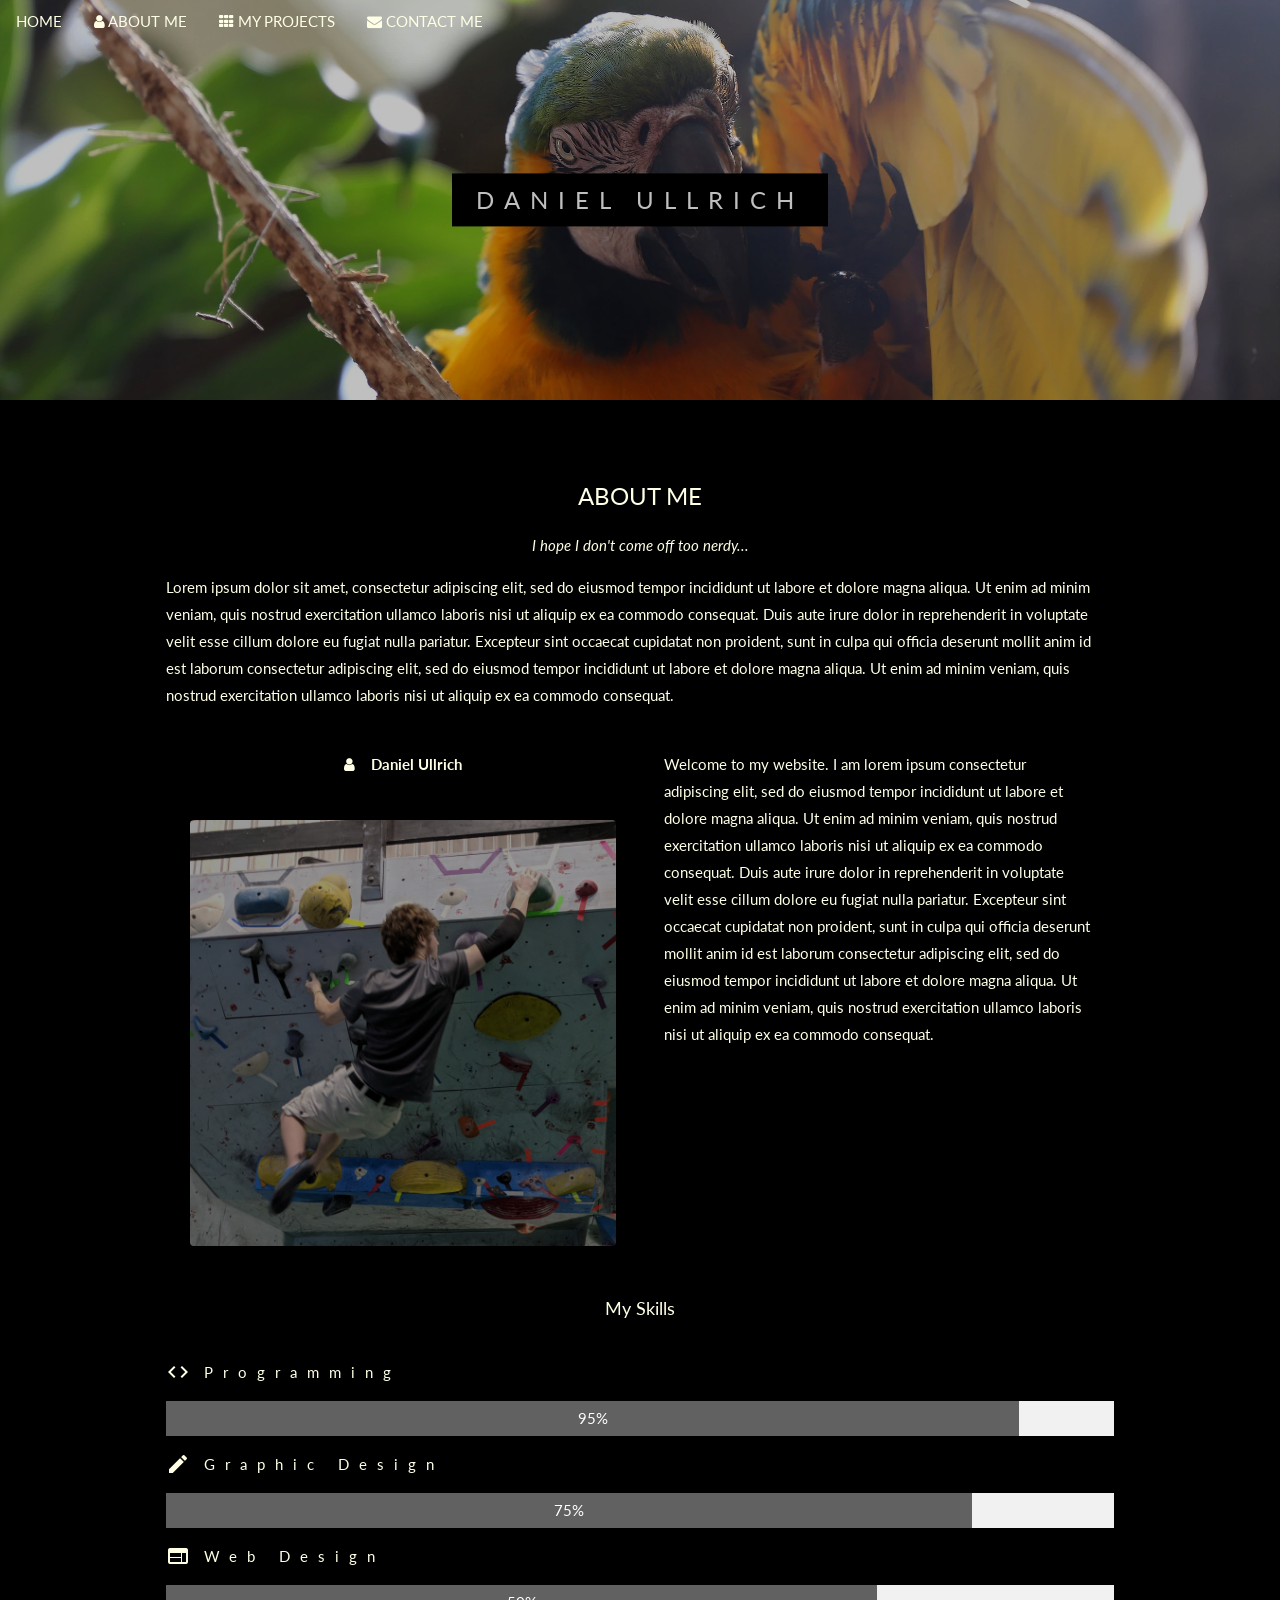
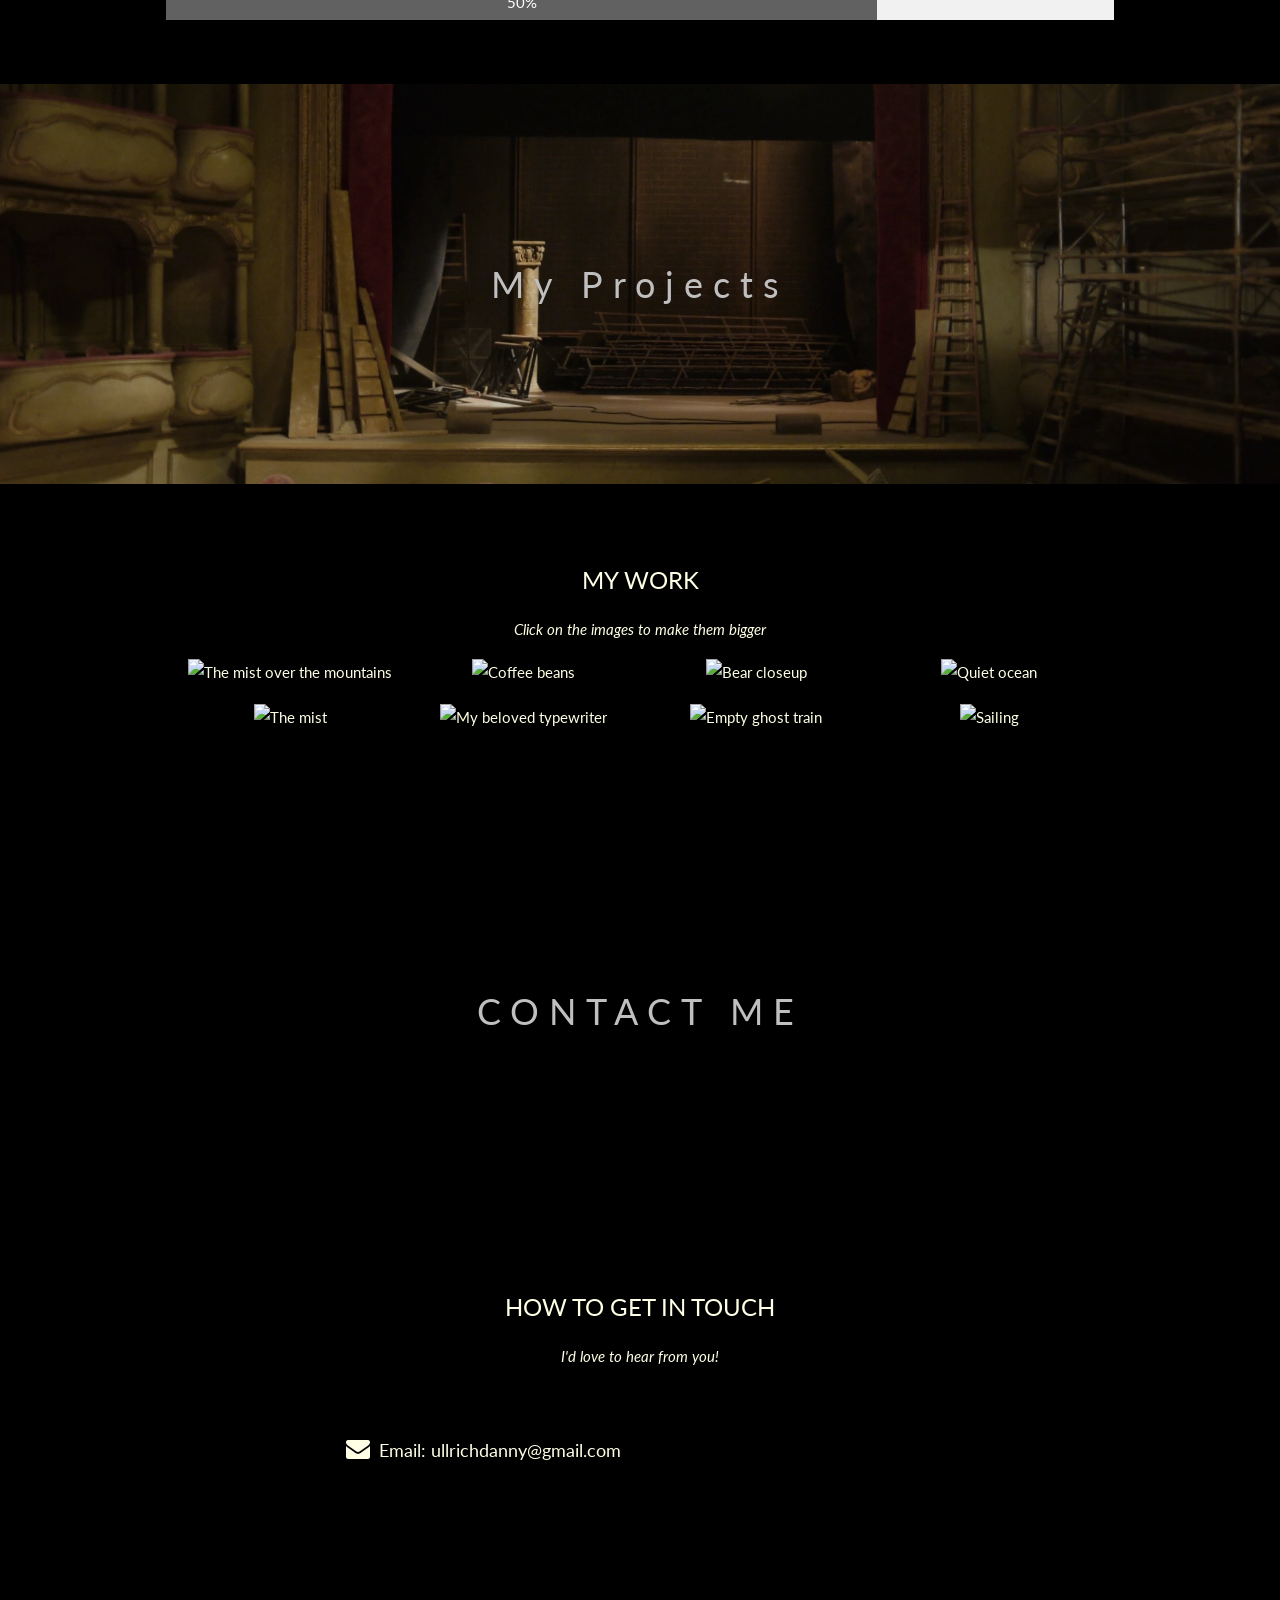
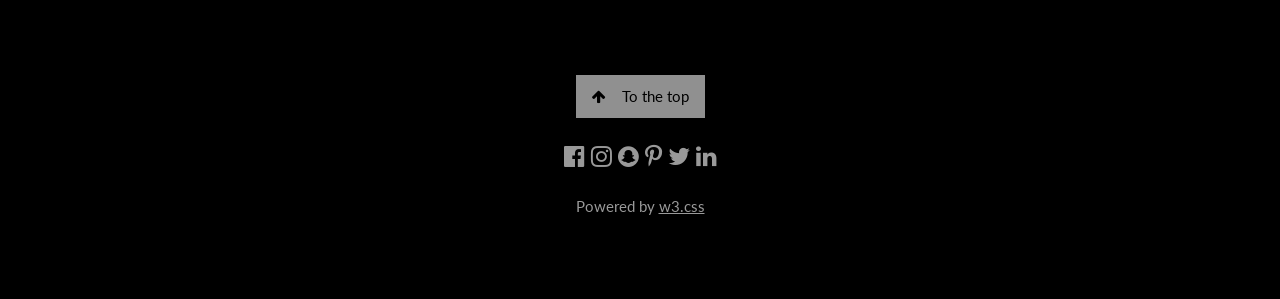
==== index.html @ 649bee07 "Add files via upload" ====
<!DOCTYPE html>
<html>
<title>W3.CSS Template</title>
<meta charset="UTF-8">
<meta name="viewport" content="width=device-width, initial-scale=1">
<link rel="stylesheet" href="https://www.w3schools.com/w3css/4/w3.css">
<link rel="stylesheet" href="https://fonts.googleapis.com/css?family=Lato">
<link rel="stylesheet" href="https://cdnjs.cloudflare.com/ajax/libs/font-awesome/4.7.0/css/font-awesome.min.css">
<link rel="stylesheet" href="https://fonts.googleapis.com/icon?family=Material+Icons">
<style>
.material-icons {vertical-align:-25%}

body,h1,h2,h3,h4,h5,h6 {font-family: "Lato", sans-serif;}
body, html {
  height: 100%;
  color: #ffffe6;
  line-height: 1.8;
  background-color: Black;
}

/* Create a Parallax Effect */
.bgimg-1, .bgimg-2, .bgimg-3 {
  background-attachment: fixed;
  background-position: center;
  background-repeat: no-repeat;
  background-size: cover;
}

/* First image (Logo. Full height) */
.bgimg-1 {
  background-image: url("./img/background_1.png");
  min-height: 100%;
}

/* Second image (Portfolio) */
.bgimg-2 {
  background-image: url("./img/background_2.png");
  min-height: 400px;
}

/* Third image (Contact) */
.bgimg-3 {
  background-image: url("./img/background_3.png");
  min-height: 400px;
}

.w3-wide {letter-spacing: 10px;}
.w3-hover-opacity {cursor: pointer;}

/* Turn off parallax scrolling for tablets and phones */
@media only screen and (max-device-width: 1600px) {
  .bgimg-1, .bgimg-2, .bgimg-3 {
    background-attachment: scroll;
    min-height: 400px;
  }
}
</style>
<body>

<!-- Navbar (sit on top) -->
<div class="w3-top">
  <div class="w3-bar" id="myNavbar">
    <a class="w3-bar-item w3-button w3-hover-black w3-hide-medium w3-hide-large w3-right" href="javascript:void(0);" onclick="toggleFunction()" title="Toggle Navigation Menu">
      <i class="fa fa-bars"></i>
    </a>
    <a href="#home" class="w3-bar-item w3-button">HOME</a>
    <a href="#about" class="w3-bar-item w3-button w3-hide-small"><i class="fa fa-user"></i> ABOUT ME</a>
    <a href="#portfolio" class="w3-bar-item w3-button w3-hide-small"><i class="fa fa-th"></i> MY PROJECTS</a>
    <a href="#contact" class="w3-bar-item w3-button w3-hide-small"><i class="fa fa-envelope"></i> CONTACT ME</a>
  </div>

  <!-- Navbar on small screens -->
  <div id="navDemo" class="w3-bar-block w3-white w3-hide w3-hide-large w3-hide-medium">
    <a href="#about" class="w3-bar-item w3-button" onclick="toggleFunction()">ABOUT</a>
    <a href="#portfolio" class="w3-bar-item w3-button" onclick="toggleFunction()">PROJECTS</a>
    <a href="#contact" class="w3-bar-item w3-button" onclick="toggleFunction()">CONTACT</a>
  </div>
</div>

<!-- First Parallax Image with Logo Text -->
<div class="bgimg-1 w3-display-container w3-opacity-min" id="home">
  <div class="w3-display-middle" style="white-space:nowrap;">
    <span class="w3-center w3-padding-large w3-black w3-xlarge w3-wide w3-animate-opacity">DANIEL ULLRICH</span>
  </div>
</div>

<!-- Container (About Section) -->
<div class="w3-content w3-container w3-padding-64" id="about">
  <h3 class="w3-center">ABOUT ME</h3>
  <p class="w3-center"><em>I hope I don't come off too nerdy...</em></p>
  <p>Lorem ipsum dolor sit amet, consectetur adipiscing elit, sed do eiusmod tempor incididunt ut labore et dolore magna aliqua. Ut enim ad minim veniam, quis nostrud exercitation ullamco laboris nisi ut aliquip ex ea commodo consequat. Duis aute irure dolor in reprehenderit in voluptate velit esse cillum dolore eu fugiat nulla pariatur. Excepteur sint occaecat cupidatat non proident, sunt in culpa qui officia deserunt mollit anim id est laborum consectetur adipiscing elit, sed do eiusmod tempor incididunt ut labore et dolore magna aliqua. Ut enim ad minim veniam, quis nostrud exercitation ullamco laboris nisi ut aliquip ex ea commodo consequat.</p>
  <div class="w3-row">
    <div class="w3-col m6 w3-center w3-padding-large">
      <p><b><i class="fa fa-user w3-margin-right"></i>Daniel Ullrich</b></p><br>
      <img src="./img/profile.png" class="w3-round w3-image w3-opacity w3-hover-opacity-off" alt="Photo of Me" width="500" height="333">
    </div>

    <!-- Hide this text on small devices -->
    <div class="w3-col m6 w3-hide-small w3-padding-large">
      <p>Welcome to my website. I am lorem ipsum consectetur adipiscing elit, sed do eiusmod tempor incididunt ut labore et dolore magna aliqua. Ut enim ad minim veniam, quis nostrud exercitation ullamco laboris nisi ut aliquip ex ea commodo consequat. Duis aute irure
        dolor in reprehenderit in voluptate velit esse cillum dolore eu fugiat nulla pariatur. Excepteur sint occaecat cupidatat non proident, sunt in culpa qui officia deserunt mollit anim id est laborum consectetur adipiscing elit, sed do eiusmod tempor
        incididunt ut labore et dolore magna aliqua. Ut enim ad minim veniam, quis nostrud exercitation ullamco laboris nisi ut aliquip ex ea commodo consequat.</p>
    </div>
  </div>
  <p class="w3-large w3-center w3-padding-16">My Skills</p>
  <p class="w3-wide"><i class="material-icons">code</i></i> Programming</p>
  <div class="w3-light-grey">
    <div class="w3-container w3-padding-small w3-dark-grey w3-center" style="width:90%">95%</div>
  </div>
  <p class="w3-wide"><i class="material-icons">create</i></i> Graphic Design</p>
  <div class="w3-light-grey">
    <div class="w3-container w3-padding-small w3-dark-grey w3-center" style="width:85%">75%</div>
  </div>
  <p class="w3-wide"><i class="material-icons">web</i></i> Web Design</p>
  <div class="w3-light-grey">
    <div class="w3-container w3-padding-small w3-dark-grey w3-center" style="width:75%">50%</div>
  </div>
</div>

<!-- Second Parallax Image with Portfolio Text -->
<div class="bgimg-2 w3-display-container w3-opacity-min">
  <div class="w3-display-middle">
    <span class="w3-xxlarge w3-text-white w3-wide">My Projects</span>
  </div>
</div>

<!-- Container (Portfolio Section) -->
<div class="w3-content w3-container w3-padding-64" id="portfolio">
  <h3 class="w3-center">MY WORK</h3>
  <p class="w3-center"><em>Click on the images to make them bigger</em></p>

  <!-- Responsive Grid. Four columns on tablets, laptops and desktops. Will stack on mobile devices/small screens (100% width) -->
  <div class="w3-row-padding w3-center">
    <div class="w3-col m3">
      <img src="https://via.placeholder.com/150" style="width:100%" onclick="onClick(this)" class="w3-hover-opacity" alt="The mist over the mountains">
    </div>

    <div class="w3-col m3">
      <img src="https://via.placeholder.com/150" style="width:100%" onclick="onClick(this)" class="w3-hover-opacity" alt="Coffee beans">
    </div>

    <div class="w3-col m3">
      <img src="https://via.placeholder.com/150" style="width:100%" onclick="onClick(this)" class="w3-hover-opacity" alt="Bear closeup">
    </div>

    <div class="w3-col m3">
      <img src="https://via.placeholder.com/150" style="width:100%" onclick="onClick(this)" class="w3-hover-opacity" alt="Quiet ocean">
    </div>
  </div>

  <div class="w3-row-padding w3-center w3-section">
    <div class="w3-col m3">
      <img src="https://via.placeholder.com/150" style="width:100%" onclick="onClick(this)" class="w3-hover-opacity" alt="The mist">
    </div>

    <div class="w3-col m3">
      <img src="https://via.placeholder.com/150" style="width:100%" onclick="onClick(this)" class="w3-hover-opacity" alt="My beloved typewriter">
    </div>

    <div class="w3-col m3">
      <img src="https://via.placeholder.com/150" style="width:100%" onclick="onClick(this)" class="w3-hover-opacity" alt="Empty ghost train">
    </div>

    <div class="w3-col m3">
      <img src="https://via.placeholder.com/150" style="width:100%" onclick="onClick(this)" class="w3-hover-opacity" alt="Sailing">
    </div>
  </div>
</div>

<!-- Modal for full size images on click-->
<div id="modal01" class="w3-modal w3-black" onclick="this.style.display='none'">
  <span class="w3-button w3-large w3-black w3-display-topright" title="Close Modal Image"><i class="fa fa-remove"></i></span>
  <div class="w3-modal-content w3-animate-zoom w3-center w3-transparent w3-padding-64">
    <img id="img01" class="w3-image">
    <p id="caption" class="w3-opacity w3-large"></p>
  </div>
</div>

<!-- Third Parallax Image with Portfolio Text -->
<div class="bgimg-3 w3-display-container w3-opacity-min">
  <div class="w3-display-middle">
     <span class="w3-xxlarge w3-text-white w3-wide">CONTACT ME</span>
  </div>
</div>

<!-- Container (Contact Section) -->
<div class="w3-content w3-container w3-padding-64" id="contact">
  <h3 class="w3-center">HOW TO GET IN TOUCH</h3>
  <p class="w3-center"><em>I'd love to hear from you!</em></p>

  <div class="w3-row w3-padding-32 w3-section">
    <div class="w3-col m8 w3-panel">
      <div class="w3-large w3-margin-bottom w3-center">
        <i class="fa fa-envelope fa-fw w3-hover-text-black w3-xlarge"></i> Email: ullrichdanny@gmail.com<br>
      </div>
    </div>
  </div>
</div>

<!-- Footer -->
<footer class="w3-center w3-black w3-padding-64 w3-opacity w3-hover-opacity-off">
  <a href="#home" class="w3-button w3-light-grey"><i class="fa fa-arrow-up w3-margin-right"></i>To the top</a>
  <div class="w3-xlarge w3-section">
    <i class="fa fa-facebook-official w3-hover-opacity"></i>
    <i class="fa fa-instagram w3-hover-opacity"></i>
    <i class="fa fa-snapchat w3-hover-opacity"></i>
    <i class="fa fa-pinterest-p w3-hover-opacity"></i>
    <i class="fa fa-twitter w3-hover-opacity"></i>
    <i class="fa fa-linkedin w3-hover-opacity"></i>
  </div>
  <p>Powered by <a href="https://www.w3schools.com/w3css/default.asp" title="W3.CSS" target="_blank" class="w3-hover-text-green">w3.css</a></p>
</footer>

<script>
// Modal Image Gallery
function onClick(element) {
  document.getElementById("img01").src = element.src;
  document.getElementById("modal01").style.display = "block";
  var captionText = document.getElementById("caption");
  captionText.innerHTML = element.alt;
}

// Change style of navbar on scroll
window.onscroll = function() {myFunction()};
function myFunction() {
    var navbar = document.getElementById("myNavbar");
    if (document.body.scrollTop > 100 || document.documentElement.scrollTop > 100) {
        navbar.className = "w3-bar" + " w3-card" + " w3-animate-top" + " w3-white";
    } else {
        navbar.className = navbar.className.replace(" w3-card w3-animate-top w3-white", "");
    }
}

// Used to toggle the menu on small screens when clicking on the menu button
function toggleFunction() {
    var x = document.getElementById("navDemo");
    if (x.className.indexOf("w3-show") == -1) {
        x.className += " w3-show";
    } else {
        x.className = x.className.replace(" w3-show", "");
    }
}
</script>

</body>
</html>
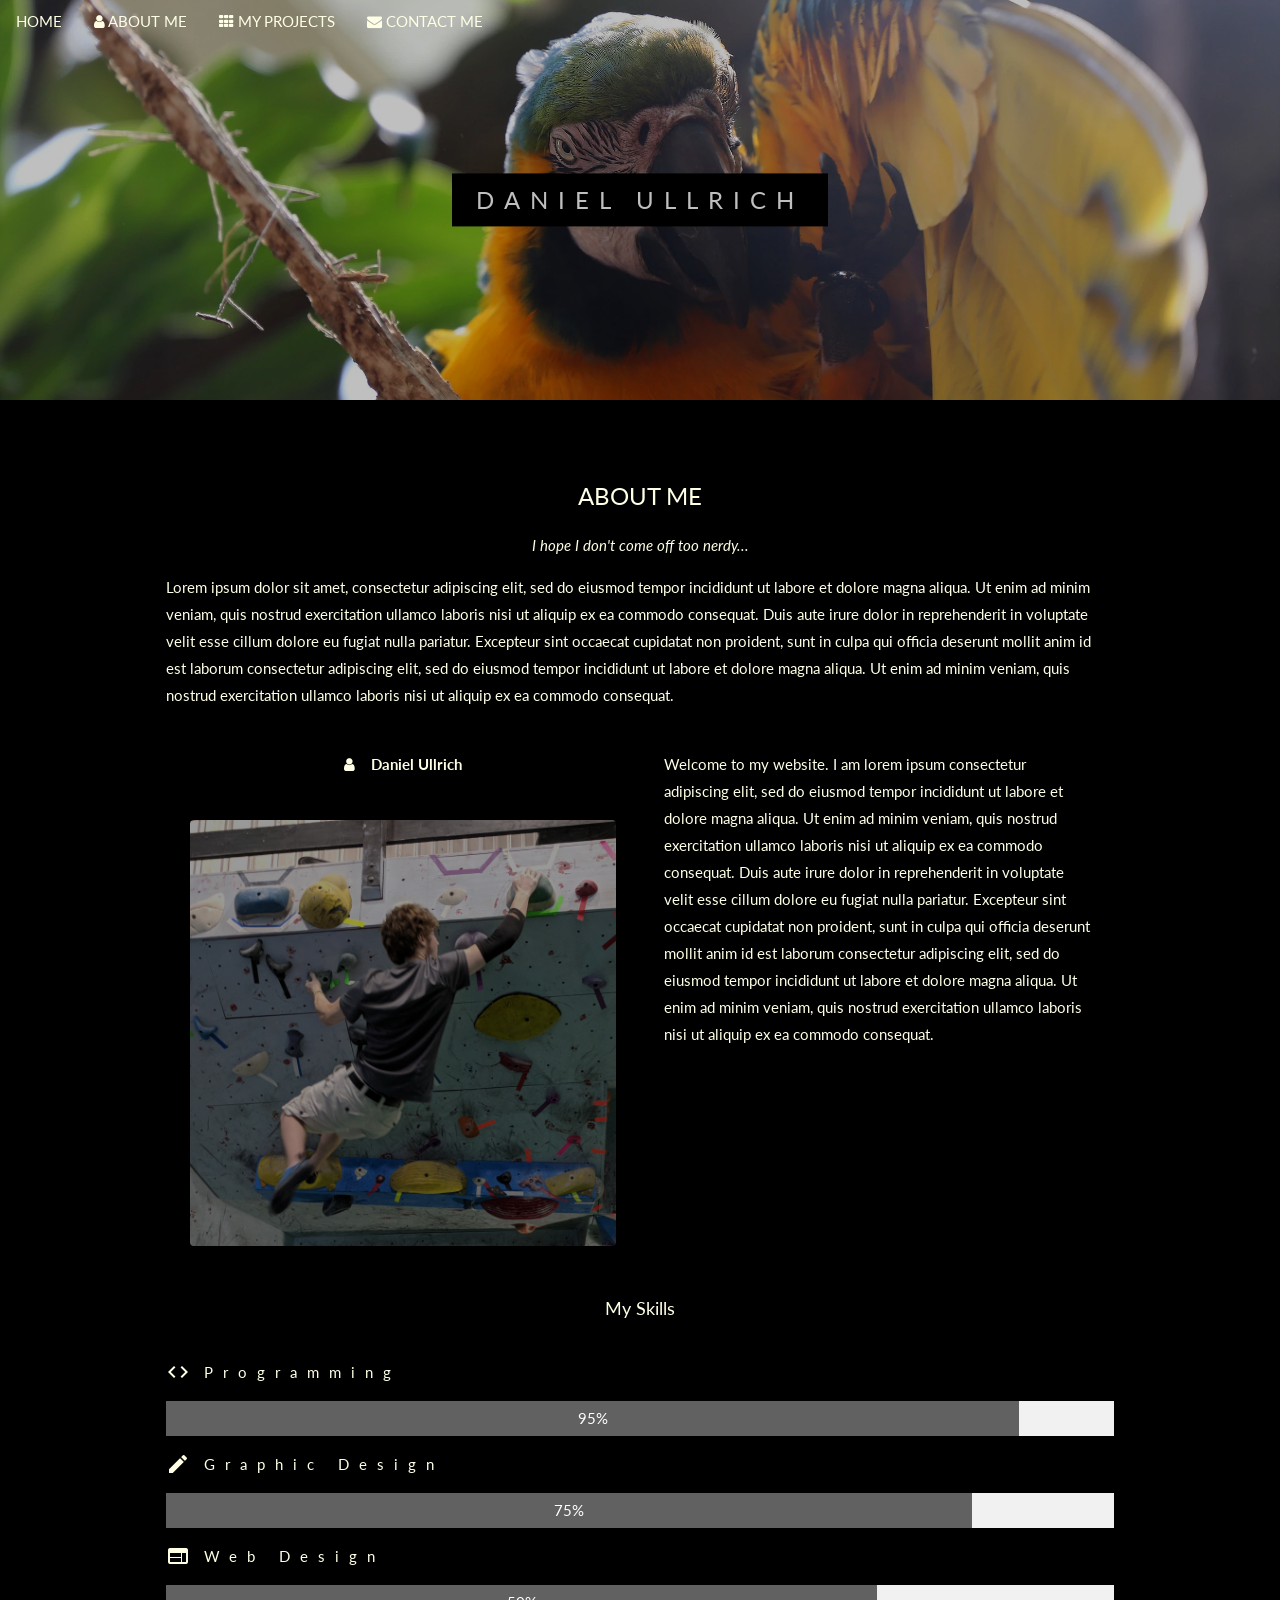
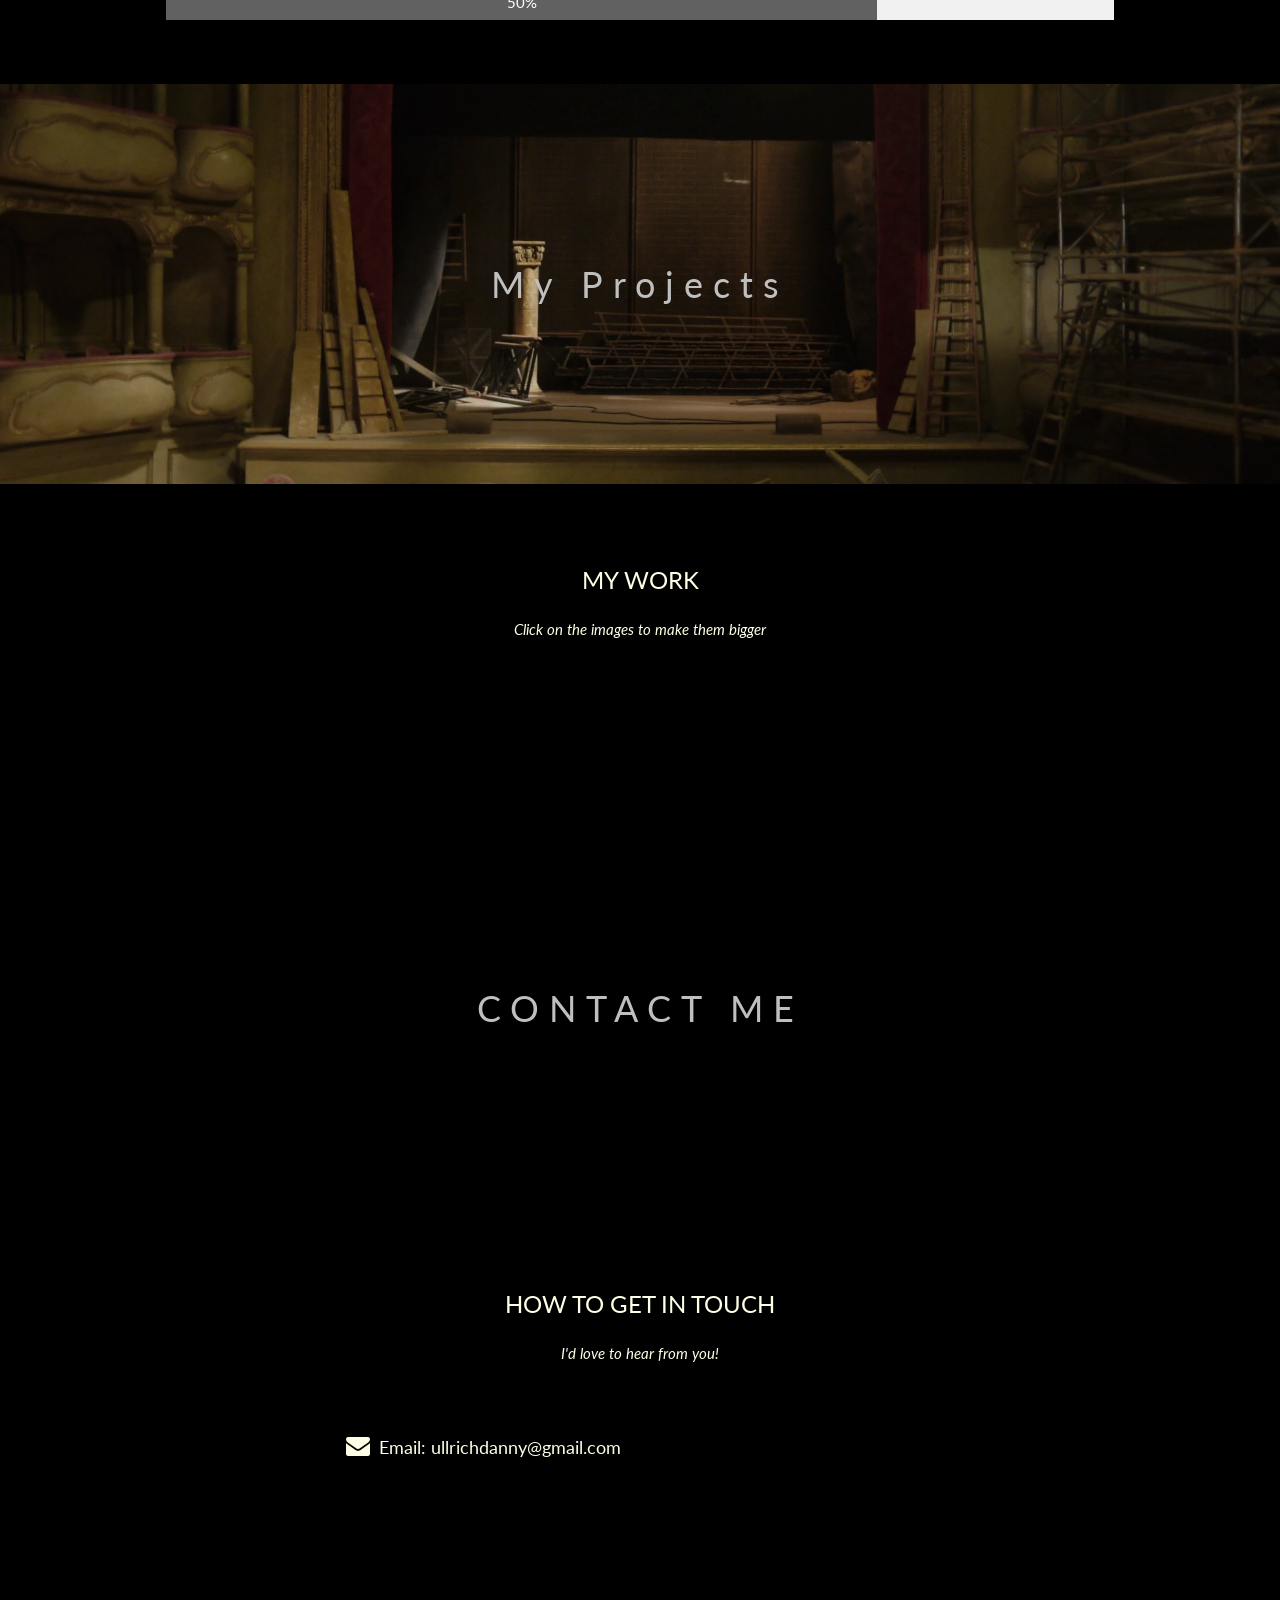
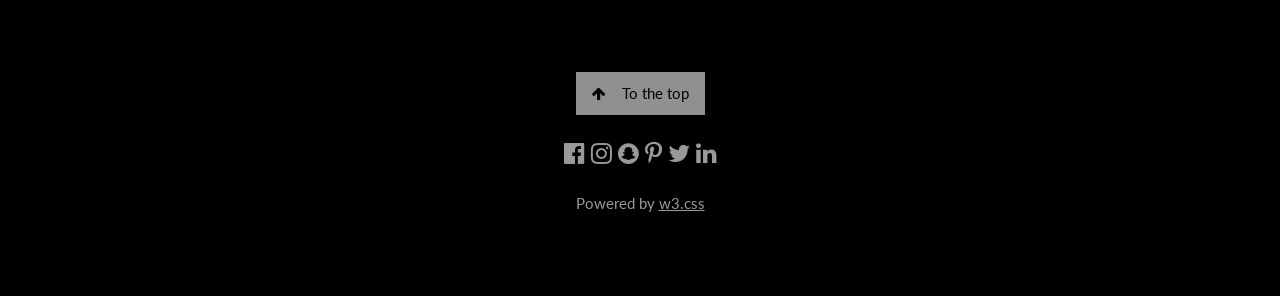
==== commit ea159f1d: "Update index.html" ====
--- a/index.html
+++ b/index.html
@@ -1,6 +1,6 @@
 <!DOCTYPE html>
 <html>
-<title>W3.CSS Template</title>
+<title>Daniel Ullrich</title>
 <meta charset="UTF-8">
 <meta name="viewport" content="width=device-width, initial-scale=1">
 <link rel="stylesheet" href="https://www.w3schools.com/w3css/4/w3.css">
@@ -132,37 +132,37 @@
   <!-- Responsive Grid. Four columns on tablets, laptops and desktops. Will stack on mobile devices/small screens (100% width) -->
   <div class="w3-row-padding w3-center">
     <div class="w3-col m3">
-      <img src="https://via.placeholder.com/150" style="width:100%" onclick="onClick(this)" class="w3-hover-opacity" alt="The mist over the mountains">
-    </div>
-
-    <div class="w3-col m3">
-      <img src="https://via.placeholder.com/150" style="width:100%" onclick="onClick(this)" class="w3-hover-opacity" alt="Coffee beans">
-    </div>
-
-    <div class="w3-col m3">
-      <img src="https://via.placeholder.com/150" style="width:100%" onclick="onClick(this)" class="w3-hover-opacity" alt="Bear closeup">
-    </div>
-
-    <div class="w3-col m3">
-      <img src="https://via.placeholder.com/150" style="width:100%" onclick="onClick(this)" class="w3-hover-opacity" alt="Quiet ocean">
+      <img src="https://via.placeholder.com/150" style="width:100%" onclick="onClick(this)" class="w3-hover-opacity" alt="">
+    </div>
+
+    <div class="w3-col m3">
+      <img src="https://via.placeholder.com/150" style="width:100%" onclick="onClick(this)" class="w3-hover-opacity" alt="">
+    </div>
+
+    <div class="w3-col m3">
+      <img src="https://via.placeholder.com/150" style="width:100%" onclick="onClick(this)" class="w3-hover-opacity" alt="">
+    </div>
+
+    <div class="w3-col m3">
+      <img src="https://via.placeholder.com/150" style="width:100%" onclick="onClick(this)" class="w3-hover-opacity" alt="">
     </div>
   </div>
 
   <div class="w3-row-padding w3-center w3-section">
     <div class="w3-col m3">
-      <img src="https://via.placeholder.com/150" style="width:100%" onclick="onClick(this)" class="w3-hover-opacity" alt="The mist">
-    </div>
-
-    <div class="w3-col m3">
-      <img src="https://via.placeholder.com/150" style="width:100%" onclick="onClick(this)" class="w3-hover-opacity" alt="My beloved typewriter">
-    </div>
-
-    <div class="w3-col m3">
-      <img src="https://via.placeholder.com/150" style="width:100%" onclick="onClick(this)" class="w3-hover-opacity" alt="Empty ghost train">
-    </div>
-
-    <div class="w3-col m3">
-      <img src="https://via.placeholder.com/150" style="width:100%" onclick="onClick(this)" class="w3-hover-opacity" alt="Sailing">
+      <img src="https://via.placeholder.com/150" style="width:100%" onclick="onClick(this)" class="w3-hover-opacity" alt="">
+    </div>
+
+    <div class="w3-col m3">
+      <img src="https://via.placeholder.com/150" style="width:100%" onclick="onClick(this)" class="w3-hover-opacity" alt="">
+    </div>
+
+    <div class="w3-col m3">
+      <img src="https://via.placeholder.com/150" style="width:100%" onclick="onClick(this)" class="w3-hover-opacity" alt="">
+    </div>
+
+    <div class="w3-col m3">
+      <img src="https://via.placeholder.com/150" style="width:100%" onclick="onClick(this)" class="w3-hover-opacity" alt="">
     </div>
   </div>
 </div>
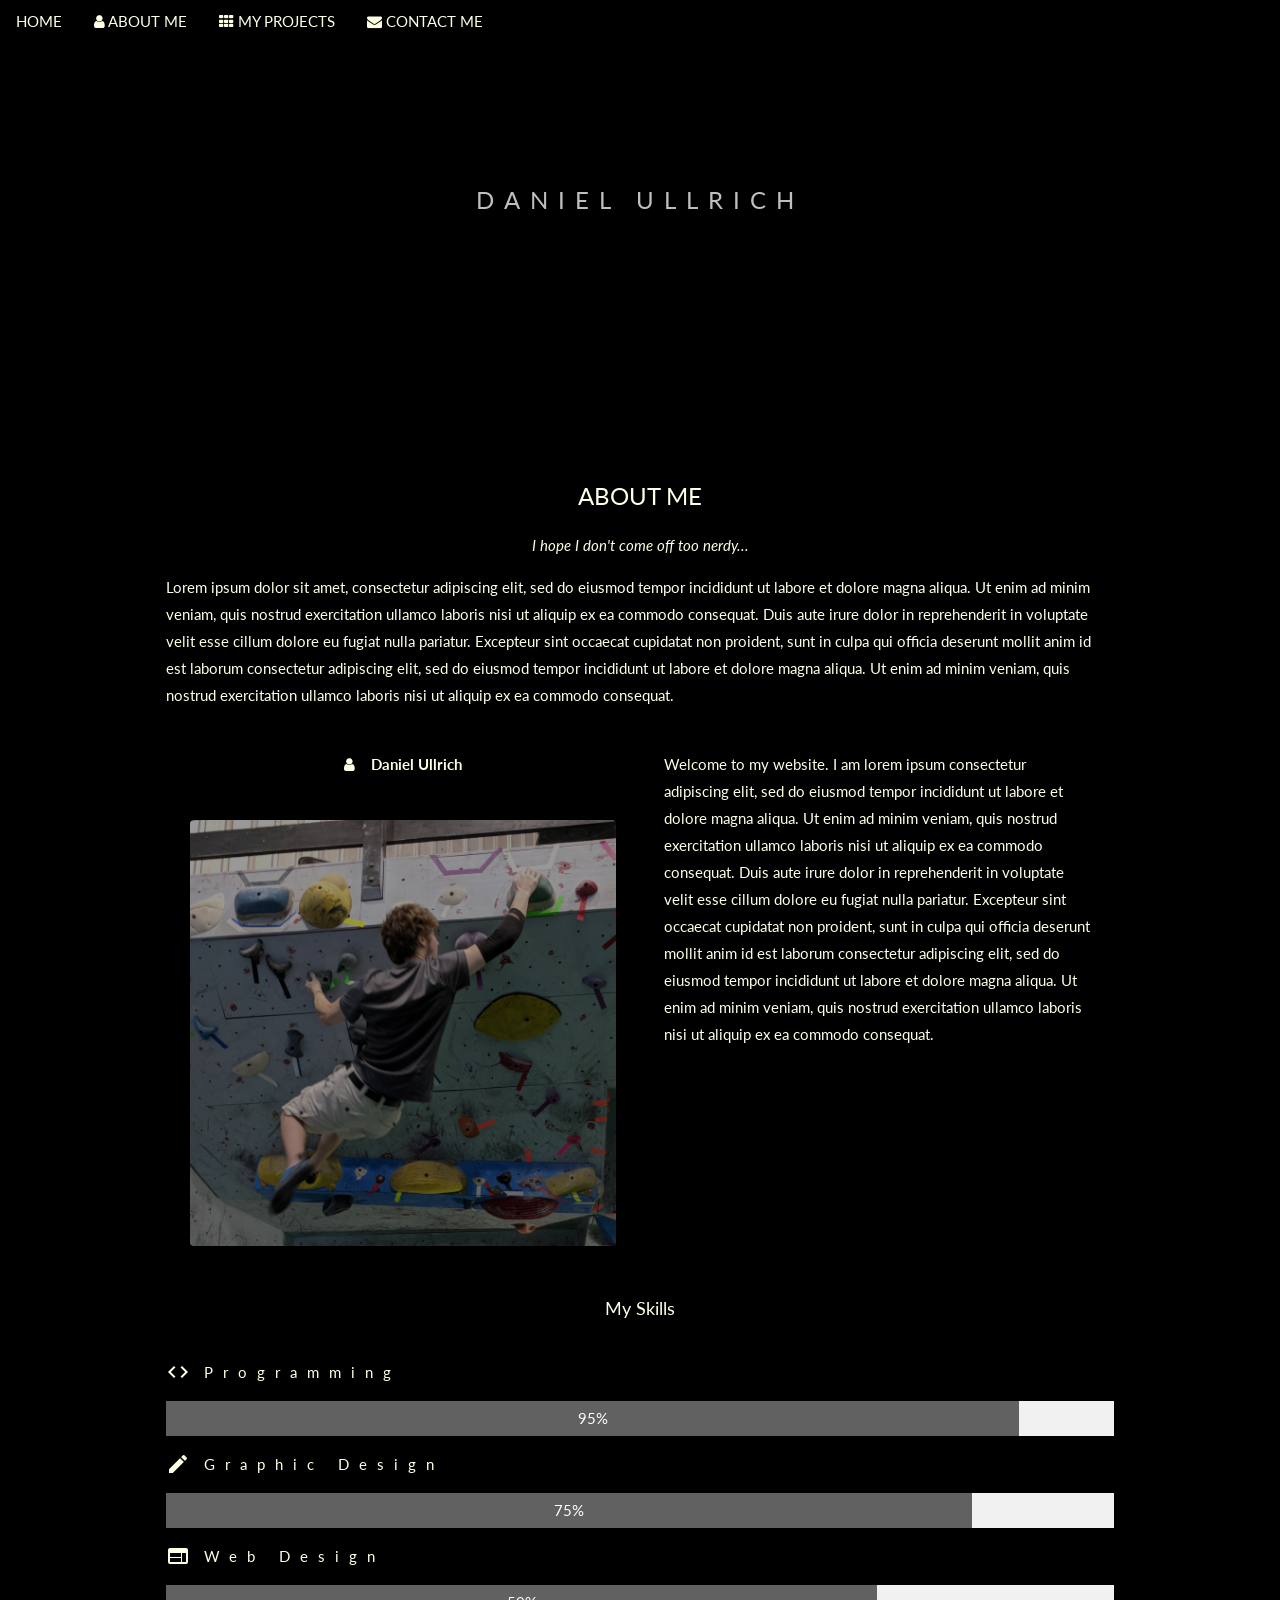
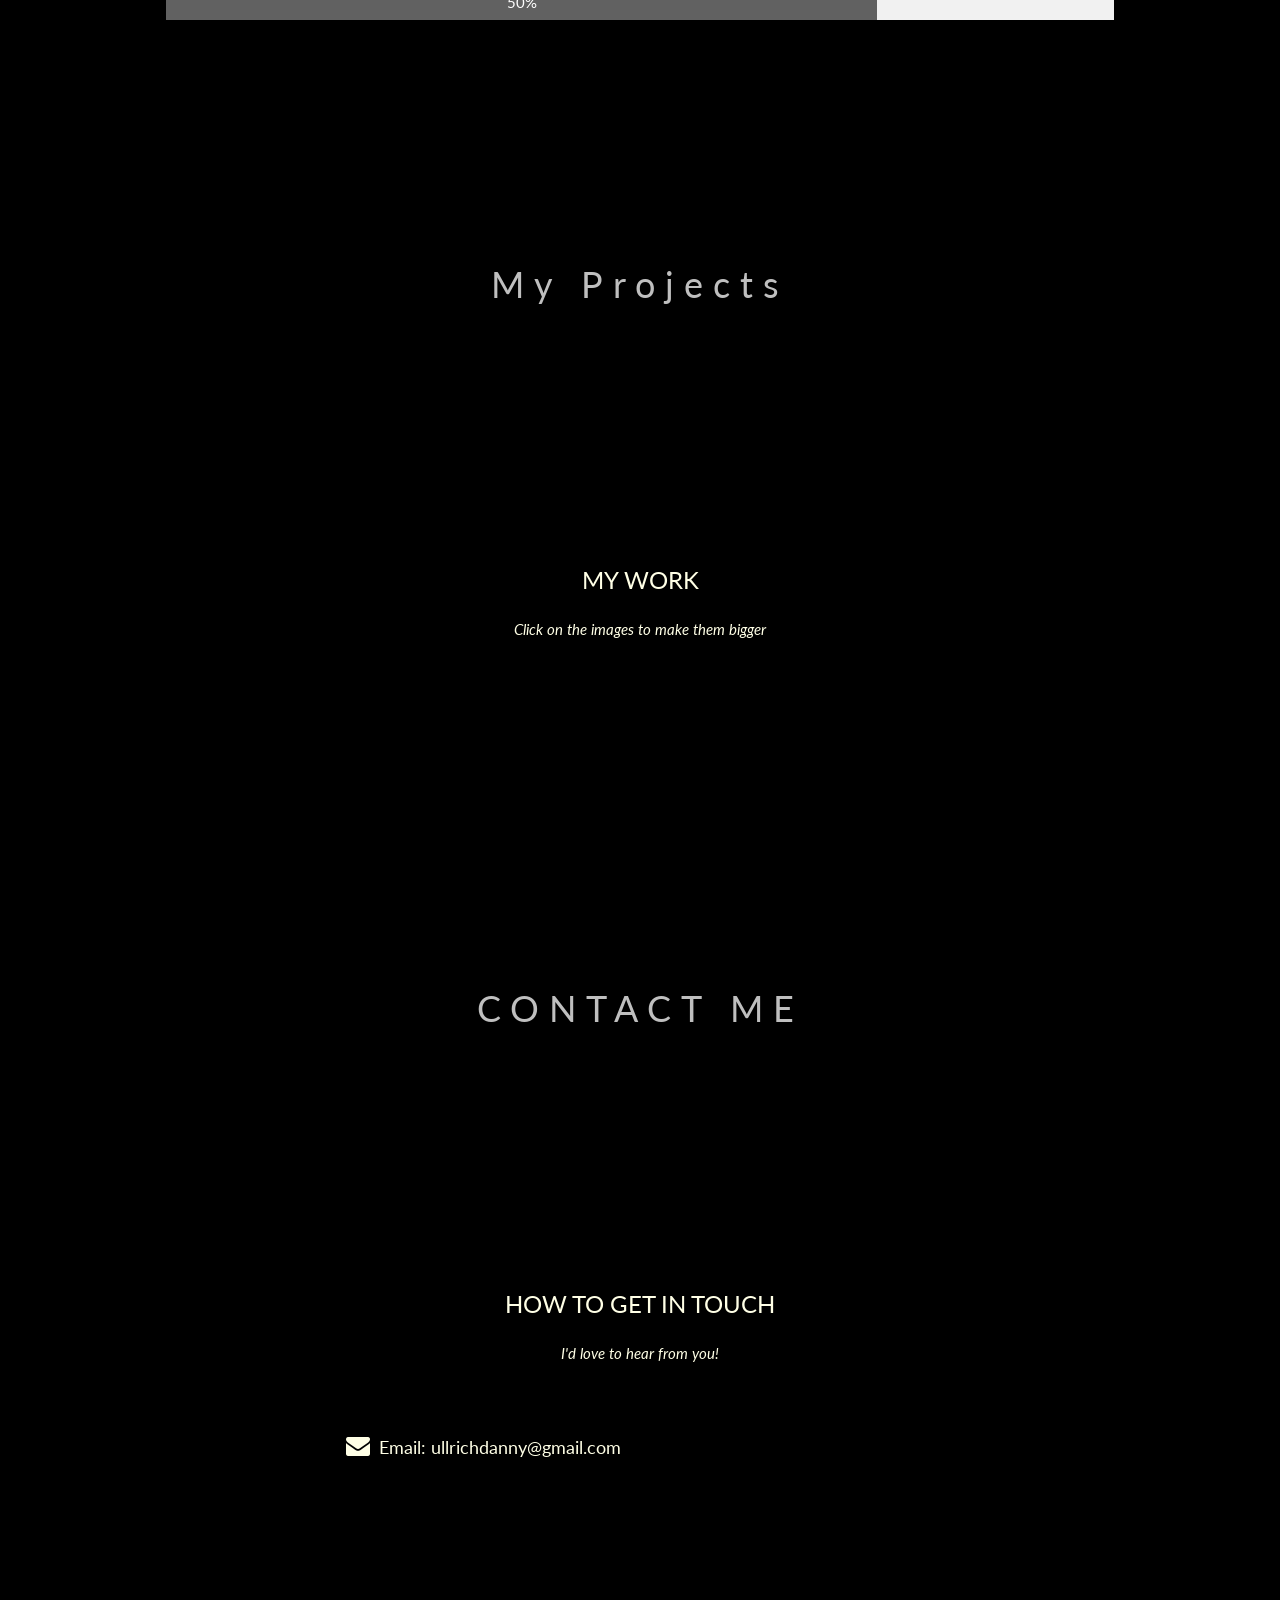
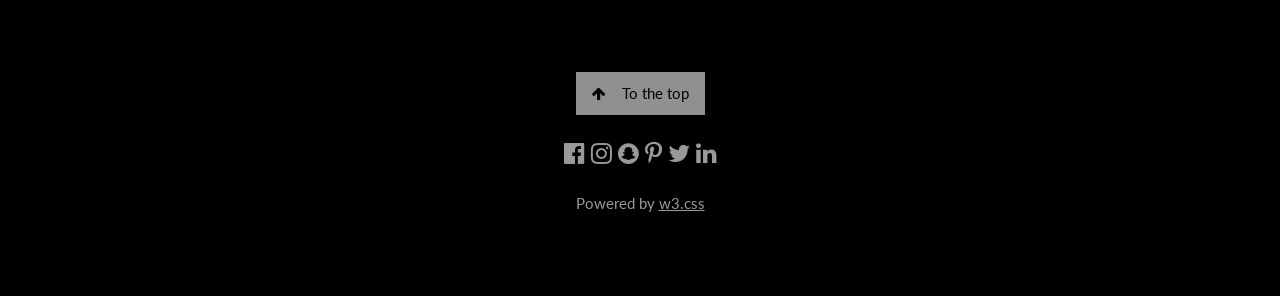
==== commit 3db7d2e4: "Updated Images" ====
--- a/index.html
+++ b/index.html
@@ -1,5 +1,6 @@
 <!DOCTYPE html>
 <html>
+<head>
 <title>Daniel Ullrich</title>
 <meta charset="UTF-8">
 <meta name="viewport" content="width=device-width, initial-scale=1">
@@ -7,6 +8,16 @@
 <link rel="stylesheet" href="https://fonts.googleapis.com/css?family=Lato">
 <link rel="stylesheet" href="https://cdnjs.cloudflare.com/ajax/libs/font-awesome/4.7.0/css/font-awesome.min.css">
 <link rel="stylesheet" href="https://fonts.googleapis.com/icon?family=Material+Icons">
+<!-- Global site tag (gtag.js) - Google Analytics -->
+<script async src="https://www.googletagmanager.com/gtag/js?id=UA-156912353-1"></script>
+<script>
+  window.dataLayer = window.dataLayer || [];
+  function gtag(){dataLayer.push(arguments);}
+  gtag('js', new Date());
+
+  gtag('config', 'UA-156912353-1');
+</script>
+
 <style>
 .material-icons {vertical-align:-25%}
 
@@ -28,19 +39,19 @@
 
 /* First image (Logo. Full height) */
 .bgimg-1 {
-  background-image: url("./img/background_1.png");
+  background-image: url("./img/background_1.jpg");
   min-height: 100%;
 }
 
 /* Second image (Portfolio) */
 .bgimg-2 {
-  background-image: url("./img/background_2.png");
+  background-image: url("./img/background_2.jpg");
   min-height: 400px;
 }
 
 /* Third image (Contact) */
 .bgimg-3 {
-  background-image: url("./img/background_3.png");
+  background-image: url("./img/background_3.jpg");
   min-height: 400px;
 }
 
@@ -55,6 +66,7 @@
   }
 }
 </style>
+</head>
 <body>
 
 <!-- Navbar (sit on top) -->
